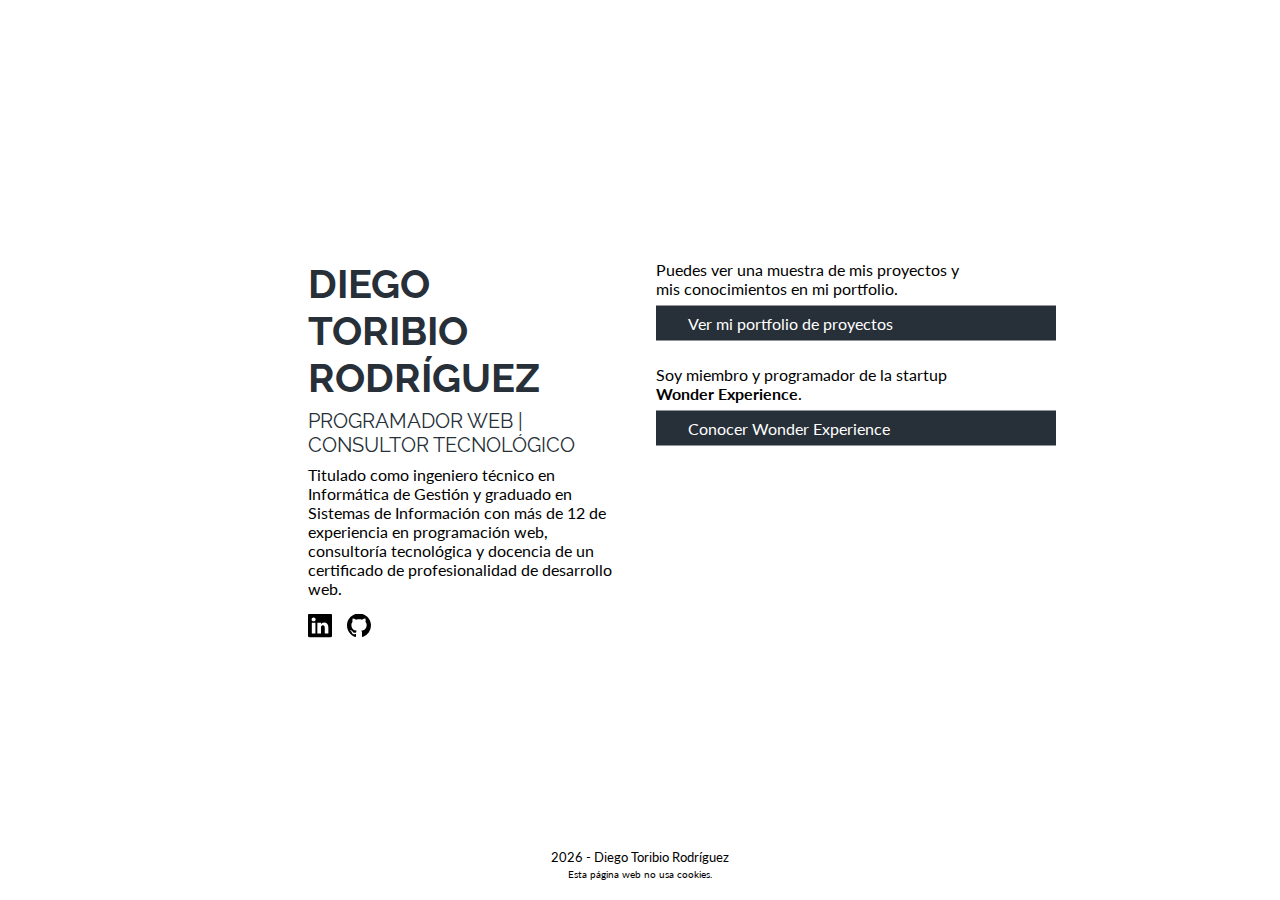
==== index.html @ ffd287ee "Primera subida" ====
<!DOCTYPE html>
<html lang="en">
<head>
    <meta charset="UTF-8">
    <meta http-equiv="X-UA-Compatible" content="IE=edge">
    <meta name="viewport" content="width=device-width, initial-scale=1.0">
    <title>Diego Toribio Rodríguez</title>

    <link rel="preconnect" href="https://fonts.googleapis.com">
    <link rel="preconnect" href="https://fonts.gstatic.com" crossorigin>
    <link
        href="https://fonts.googleapis.com/css2?family=Lato:wght@100;300;400;700&family=Raleway:wght@100;300;400;700&display=swap"
        rel="stylesheet">
    <link rel="stylesheet" href="css/style.css">
</head>
<body>

    <div class="indx-wrapper">

        <header class="indx-header">
            <h1>
                <span>Diego</span>
                <span>Toribio</span>
                <span>Rodríguez</span>
            </h1>
            <h2>Programador web | Consultor tecnológico </h2>

            <p>Titulado como ingeniero técnico en Informática de Gestión y graduado en Sistemas de Información con
                más de <span id="xp-years"></span> de experiencia en programación web, consultoría
                tecnológica y docencia de un certificado de profesionalidad de desarrollo web.
            </p>

            <ul class="indx-rrss">
                <li>
                    <a href="https://www.linkedin.com/in/diego-toribio-rodriguez/" target="_blank"
                        rel="noopener noreferrer">
                        <img src="assets/icons/linkedin.svg" alt="Enlace a Linkedin">
                    </a>
                </li>
                <li>
                    <a href="https://github.com/diegotoribior" target="_blank" rel="noopener noreferrer">
                        <img src="assets/icons/github.svg" alt="Enlace a Github">
                    </a>
                </li>
            </ul>
        </header>
        <div class="indx-content">

            <!-- <div>
                <p>Ofrezco servicios profesionales como freelance.</p>
                <a href="" class="button button--freelance">Ver mis servicios</a>
            </div> -->

            <div>
                <p>Puedes ver una muestra de mis proyectos y mis conocimientos en mi portfolio.</p>
                <a href="portfolio/index.html" class="button button--portfolio">Ver mi portfolio de proyectos</a>
            </div>

            <div>
                <p>Soy miembro y programador de la startup <b>Wonder Experience</b>.</p>
                <a href="https://wonderexperience.io/" class="button button--wonder" target="_blank" rel="noopener noreferrer">Conocer Wonder Experience</a>
            </div>


            <!-- <div>
                <p>Escribo sobre tecnología en mi blog.</p>
                <a href="" class="button button--blog">Ir a mi blog</a>
            </div> -->
        </div>
    </div>

    <footer class="indx-footer">
        <p><span id="year"></span> - Diego Toribio Rodríguez</p>
        <p>Esta página web no usa cookies.</p>
    </footer>

    <script src="js/scripts.js"></script>
</body>
</html>
---- css/style.css ----
*{
    padding: 0;
    margin: 0;
    box-sizing: border-box;
}

:root{
    --color-black:#272F38;
    --color-dark-gray:#353E49;
    --color-gray:#9A9C93;
    --color-red:#FF706C;
    --color-white:#FFFFFF;
    --color-wonder: #fab711;
    --color-freelance: #00C28C;
    --color-portfolio: #393b92;
    --color-blog: blue;
    --padding: 4rem;
    --padding-mobile: 2rem;
}

body {
    font-family: 'Lato', sans-serif;
}

h1, h2, h3, h4{
    font-family: 'Raleway', sans-serif;
    color: var(--color-black);
}

.button {
    display: inline-block;
    padding: 0.5rem 2rem;
    text-decoration: none;
    background-color: var(--color-black);
    color: var(--color-white);
    min-width: 400px;
}

.button:hover {
    box-shadow: 1px 1px 3px #5c5c5c;
    transition-duration: 0.25s;
}

.button--freelance:hover{
    background-color: var(--color-freelance);
}
.button--wonder:hover{
    background-color: var(--color-wonder);
}
.button--portfolio:hover{
    background-color: var(--color-portfolio);
}
.button--blog:hover{
    background-color: var(--color-blog);
}
.indx-wrapper{
    position: absolute;
    top: 50%;
    left: 50%;
    transform: translate(-50%, -50%);
    display: grid;
    grid-template-columns: 50% 50%;
}

.indx-header{
    padding: 1rem;
}
.indx-header h1{
    font-size: 2.5rem;
    margin-bottom: 0.5rem;
}
.indx-header h1 span{
    display: block;
    text-transform: uppercase;
}

.indx-header h2{
    font-size: 1.25rem;
    font-weight: 400;
    text-transform: uppercase;
    margin-bottom: 0.5rem;
}
.indx-header p{
    margin-bottom: 1rem;
}
.indx-rrss{
    list-style: none;
    display: flex;
    gap: 15px;
}


.indx-rrss img{
    width: 1.5rem;
}

.indx-rrss a:hover img{
    filter: drop-shadow(1px 1px 1px #5c5c5c);
}

.indx-content{
    padding: 1rem;
}
.indx-content div{
    margin-bottom: 1.5rem;
}

.indx-content p{
    margin-bottom: 0.5rem;
}

.indx-footer{
    position: absolute;
    width: 100%;
    text-align: center;
    left: 0;
    bottom: 0;
    padding: 1rem;
}

.indx-footer p{
    font-size: 0.8rem;
    margin-bottom: 0.25rem;
}

.indx-footer p:last-child{
    font-size: 0.6rem;
}

@media screen and (max-width: 700px) {
    .button{
        min-width: 0;
        width: 100%;
    }
    .indx-wrapper{
        position: static;
        display: block;
        transform: none;
        top: 0;
        left: 0;
        grid-template-columns: none;
    }
    .indx-header{
        margin-top: 2rem;
        margin-bottom: 1rem;
    }
    .indx-footer{
        position: relative;
        margin-top: 4rem;
    }
}
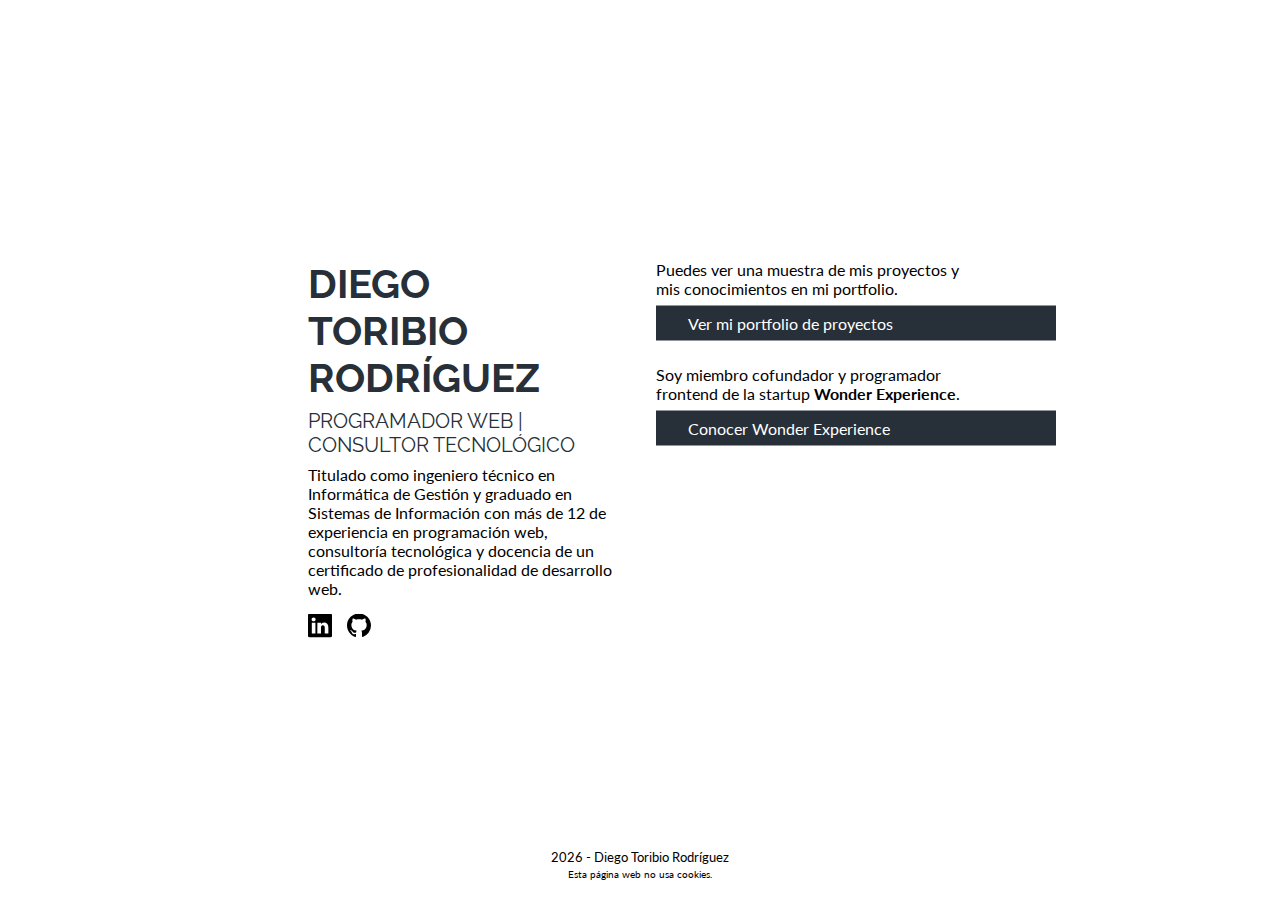
==== commit babb20e5: "Texto modificado del index" ====
--- a/index.html
+++ b/index.html
@@ -1,10 +1,10 @@
 <!DOCTYPE html>
-<html lang="en">
+<html lang="es">
 <head>
     <meta charset="UTF-8">
     <meta http-equiv="X-UA-Compatible" content="IE=edge">
     <meta name="viewport" content="width=device-width, initial-scale=1.0">
-    <title>Diego Toribio Rodríguez</title>
+    <title>Web | Diego Toribio Rodríguez</title>
 
     <link rel="preconnect" href="https://fonts.googleapis.com">
     <link rel="preconnect" href="https://fonts.gstatic.com" crossorigin>
@@ -46,26 +46,16 @@
         </header>
         <div class="indx-content">
 
-            <!-- <div>
-                <p>Ofrezco servicios profesionales como freelance.</p>
-                <a href="" class="button button--freelance">Ver mis servicios</a>
-            </div> -->
-
             <div>
                 <p>Puedes ver una muestra de mis proyectos y mis conocimientos en mi portfolio.</p>
                 <a href="portfolio/index.html" class="button button--portfolio">Ver mi portfolio de proyectos</a>
             </div>
 
             <div>
-                <p>Soy miembro y programador de la startup <b>Wonder Experience</b>.</p>
+                <p>Soy miembro cofundador y programador frontend de la startup <b>Wonder Experience</b>.</p>
                 <a href="https://wonderexperience.io/" class="button button--wonder" target="_blank" rel="noopener noreferrer">Conocer Wonder Experience</a>
             </div>
 
-
-            <!-- <div>
-                <p>Escribo sobre tecnología en mi blog.</p>
-                <a href="" class="button button--blog">Ir a mi blog</a>
-            </div> -->
         </div>
     </div>
 
